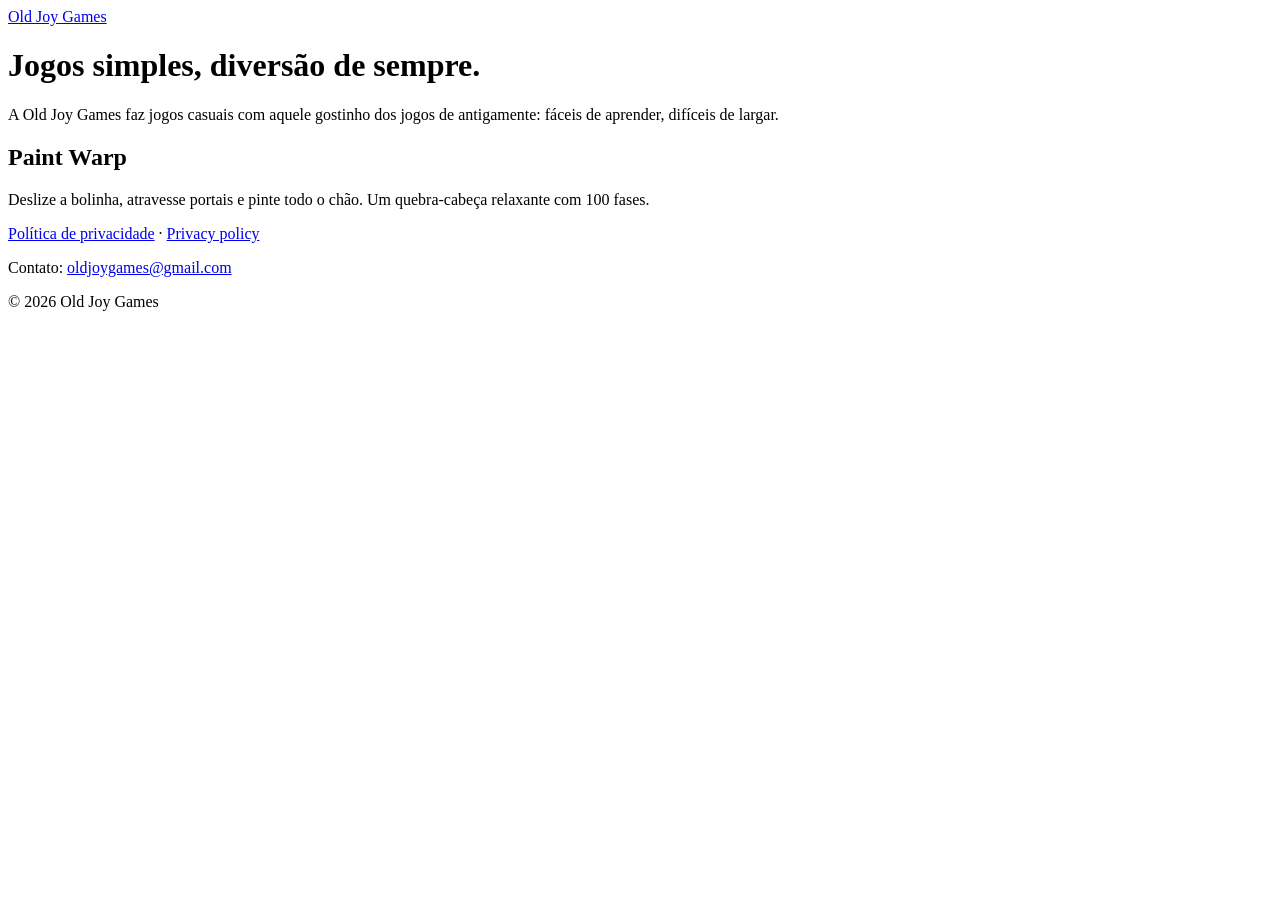
==== index.html @ 46f72f69 "Create index.html" ====
<!doctype html>
<html lang="pt-BR">
<head>
<meta charset="utf-8">
<meta name="viewport" content="width=device-width, initial-scale=1">
<title>Old Joy Games</title>
<meta name="description" content="Old Joy Games: jogos casuais simples e divertidos.">
<link rel="stylesheet" href="estilo.css">
</head>
<body>
<main>
  <header class="site"><a href="./">Old Joy Games</a></header>

  <h1>Jogos simples, diversão de sempre.</h1>
  <p>A Old Joy Games faz jogos casuais com aquele gostinho dos jogos de antigamente: fáceis de aprender, difíceis de largar.</p>

  <section class="card">
    <h2><span class="paint">Paint</span> <span class="warp">Warp</span></h2>
    <p>Deslize a bolinha, atravesse portais e pinte todo o chão. Um quebra-cabeça relaxante com 100 fases.</p>
    <p><a href="paint-warp/privacidade/">Política de privacidade</a> · <a href="paint-warp/privacidade/#english">Privacy policy</a></p>
  </section>

  <footer>
    <p>Contato: <a href="mailto:oldjoygames@gmail.com">oldjoygames@gmail.com</a></p>
    <p>© 2026 Old Joy Games</p>
  </footer>
</main>
</body>
</html>
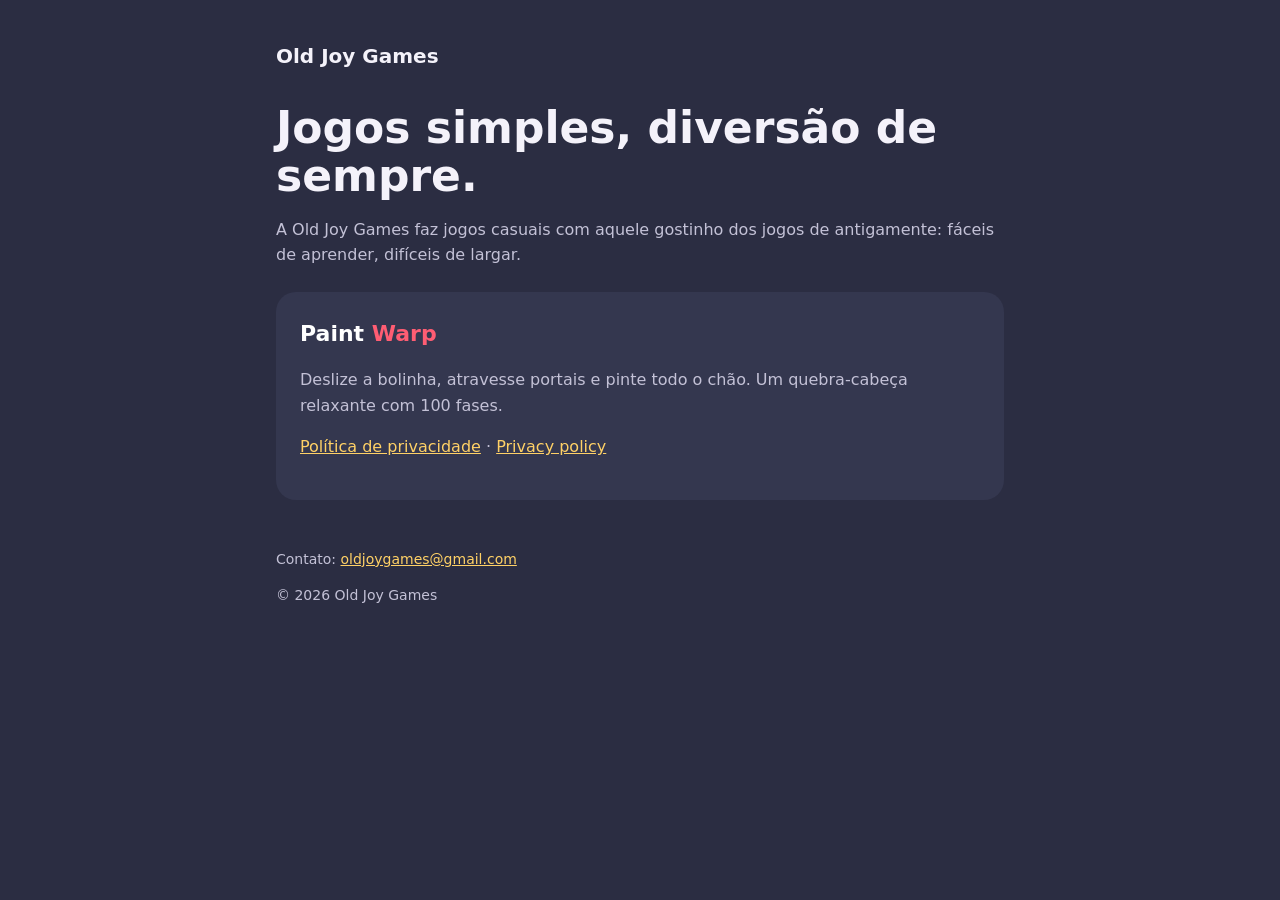
==== commit 52ac5189: "Update index.html" ====
--- a/index.html
+++ b/index.html
@@ -17,7 +17,7 @@
   <section class="card">
     <h2><span class="paint">Paint</span> <span class="warp">Warp</span></h2>
     <p>Deslize a bolinha, atravesse portais e pinte todo o chão. Um quebra-cabeça relaxante com 100 fases.</p>
-    <p><a href="paint-warp/privacidade/">Política de privacidade</a> · <a href="paint-warp/privacidade/#english">Privacy policy</a></p>
+    <p><a href="paint-warp/privacidade/">Política de privacidade</a> · <a href="paint-warp/privacy/">Privacy policy</a></p>
   </section>
 
   <footer>
--- a/estilo.css
+++ b/estilo.css
@@ -0,0 +1,31 @@
+:root {
+  --bg: #2b2d42;
+  --card: #34374f;
+  --ink: #f4f2fa;
+  --muted: #c3c1d6;
+  --accent: #ff5d73;
+  --gold: #ffd166;
+}
+* { box-sizing: border-box; }
+html, body { margin: 0; }
+body {
+  background: var(--bg);
+  color: var(--ink);
+  font-family: "Trebuchet MS", "Segoe UI", system-ui, sans-serif;
+  line-height: 1.6;
+}
+main { max-width: 760px; margin: 0 auto; padding: 40px 16px 64px; }
+a { color: var(--gold); }
+header.site { display: flex; align-items: center; gap: 12px; margin-bottom: 32px; }
+header.site a { color: var(--ink); text-decoration: none; font-weight: 800; font-size: 20px; }
+h1 { font-size: clamp(30px, 6vw, 44px); line-height: 1.1; margin: 0 0 8px; }
+h2 { font-size: 22px; margin: 32px 0 8px; }
+p, li { color: var(--muted); }
+strong { color: var(--ink); }
+.card { background: var(--card); border-radius: 20px; padding: 24px; margin: 24px 0; }
+.card h2 { margin-top: 0; }
+.lang { display: flex; gap: 8px; margin: 16px 0 8px; }
+.lang a { background: var(--card); color: var(--ink); padding: 6px 14px; border-radius: 999px; text-decoration: none; font-weight: 700; }
+.updated { font-size: 14px; }
+footer { margin-top: 48px; font-size: 14px; color: var(--muted); }
+.paint { color: #fff; } .warp { color: var(--accent); }
